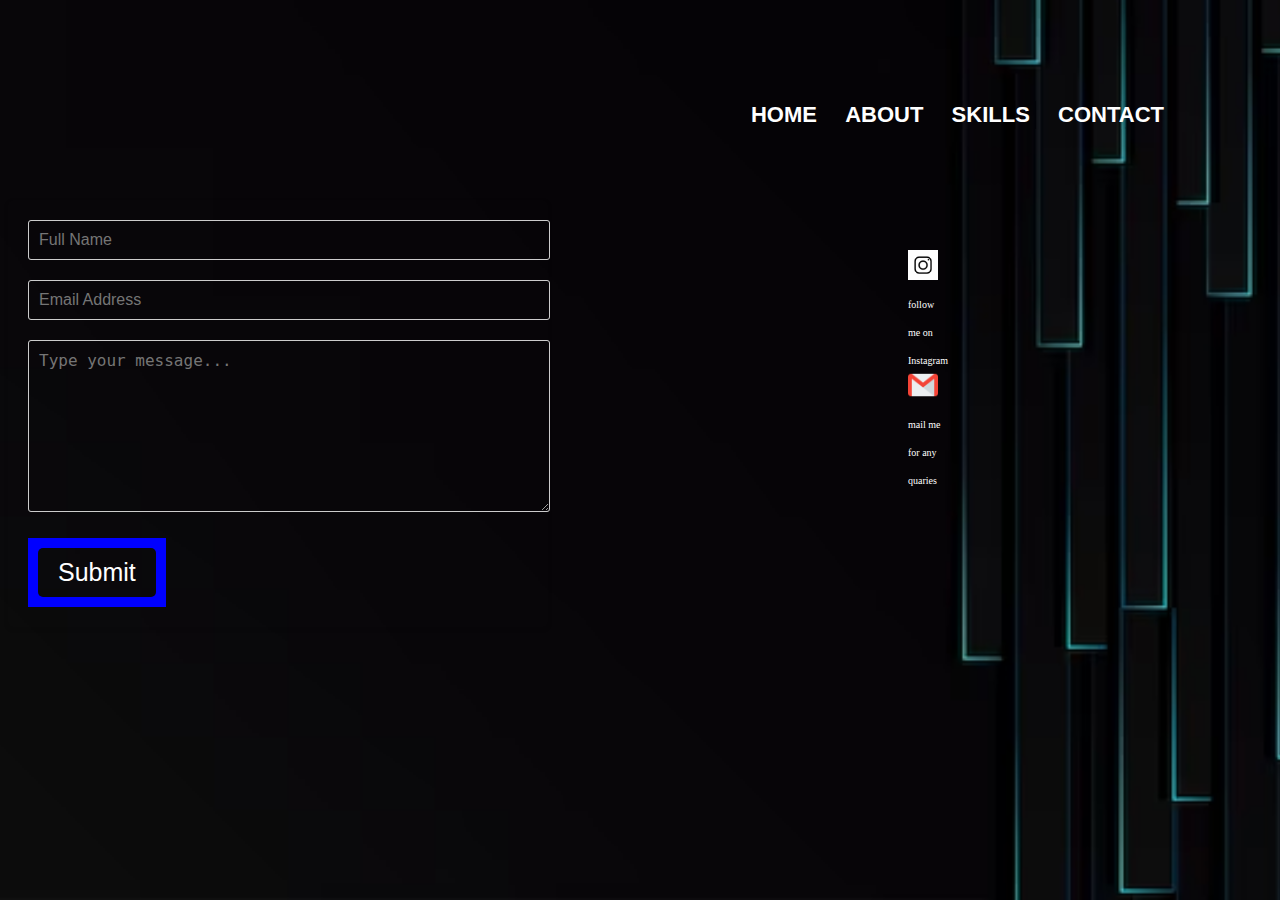
==== contact.html @ ee3bd9ca "it's about my personal portfolio" ====
<!DOCTYPE html>
<html lang="en">
<head>
    <meta charset="UTF-8">
    <meta name="viewport" content="width=<device-width>, initial-scale=1.0">
    <title>contact</title>
    <link rel="stylesheet" href="contact.css">
</head>
<body>
    <div id="b1">
        <button  class="head">
            <a href="index.html">
                HOME
            </a>
            </button>
            <button class="head">
            <a href="about1.html">
                ABOUT
            </a>
            </button>
            <button class="head">
            <a href="skills.html">
                 SKILLS
            </a>     
            </button>
            <button class="head">
            <a href="contact.html">
                CONTACT
            </a>
            </button>
    </div>
    <div id="b2">
        <div id="b2">
            <form class="contact-form">
                <div class="form-section">
                    <div class="full-name">
                        <input type="text" required placeholder="Full Name">
                    </div>
                    <div class="email">
                        <input type="email" required placeholder="Email Address">
                    </div>
                    <div class="message">
                        <textarea name="message" placeholder="Type your message..." required></textarea>
                    </div>
                    <div class="submit-button">
                        <button class="but" style="background-color: blue; color: white; background-image: none; padding: 10px;">
                        <input type="submit" value="Submit">
                        </button>
                    </div>
                </div>
            </form>
        </div>
        <div class="n">
        <div class="n1">
            <a href="">
             <img src="insta.jpg" height="30px">
            </a>
            <p style="font-size: 10px; display: inline;">
                follow me on Instagram
            </p>
            <a href="">
             <img src="mail.png" height="30px">
            </a>
            <p style="font-size: 10px; display: inline;">
                mail me for any quaries
            </p>
        </div>
        </div>
</body>
</html>
---- contact.css ----
*{
    font-size: 25px;
    background-image: url(img70.avif);
    background-position: center;
    background-repeat: no-repeat;
    background-attachment: fixed;
    background-size: cover;
    color: white;
  }
  h2{
    font-size: 36px;
    position: relative;
    top: 10;
  }
  button{
    border: none;
    background-color:aliceblue;
    margin-right: 10px;
    font-size:22px;
  }
  button:hover{
    box-shadow: 0 8px 16px 0 rgba(255, 255, 255, 0.2), 0 6px 20px 0 rgba(253, 252, 252, 0.19);
  }
  button:active{
    box-shadow: 0 8px 16px 0 rgba(255, 255, 255, 0.2), 0 6px 20px 0 rgba(253, 252, 252, 0.19);
  }
  a{
    font-size: 22px;
    text-decoration: none;
    font-weight: 650;
  }
  .head{
    width:fit-content ;
  }
  #b1{
    position: absolute;
    top: 100px;
    right: 100px;
    background-color: aliceblue;
  
  }
  .form{
    position: absolute;
    top: 100vh;
    margin-left: 10%;
    color: white;
}
.content-form{
    display: grid;
    grid-template-columns: repeat(3, 1fr);
    grid-gap: 0;
    margin-top: 53vh;
    margin-left: 10vh;
    color: white;
}
.content section{
    margin-top: 0vh;
    margin-left: 0vh;
    color: white;
}
#b2{
    background-color: white;
}
.contact-form {
    background-color: white;
    width: 500px; /* Adjust as needed */
    margin: 0 auto; /* Center horizontally */
    padding: 20px;
    border-radius: 5px; /* Add some rounded corners */
    box-shadow: 0 2px 5px rgba(0, 0, 0, 0.1); /* Subtle shadow */
}

.form-section {
    display: flex; /* Arrange fields side-by-side */
    flex-wrap: wrap; /* Wrap to next line if needed */
    gap: 20px; /* Spacing between fields */
}

.full-name, .email, .message {
    width: 600px; /* Full width across the available space */
}

.full-name input, .email input, .message textarea {
    border: 1px solid #ccc; /* Simple border */
    padding: 10px; /* Space for comfortable input */
    font-size: 16px;
    width: 100%;
    background-color: #f5f5f5; /* Light background for fields */
    border-radius: 3px; /* Rounded corners for inputs/textarea */
}

.message textarea {
    height: 150px; /* Adjust textarea height as needed */
}

.submit-button input {
    background-color: #3498db; /* Blue button color */
    color: white;
    padding: 10px 20px; /* Larger button area */
    border: none; /* Remove default border */
    border-radius: 5px; /* Rounded button corners */
    cursor: pointer; /* Indicate clickable */
    transition: background-color 0.2s ease; /* Smooth hover effect */
}
.contact-form span {
    display: block; /* Ensure labels are shown on separate lines */
    font-size: 14px;
    color: #666;
    margin-bottom: 5px; /* Space between label and input */
}

/* Optional improvements: */

/* Adjust font family, colors, and sizes to match your preferences */
/* Add CSS media queries for responsiveness on different screen sizes */
#b2{
    position: absolute;
    top: 100px;
    display: inline;
}
.n{
    display: inline;

}
.n1{
    display: inline;
    position: absolute;
    top: 150px;
    left: 900px;
    width: fit-content;
}
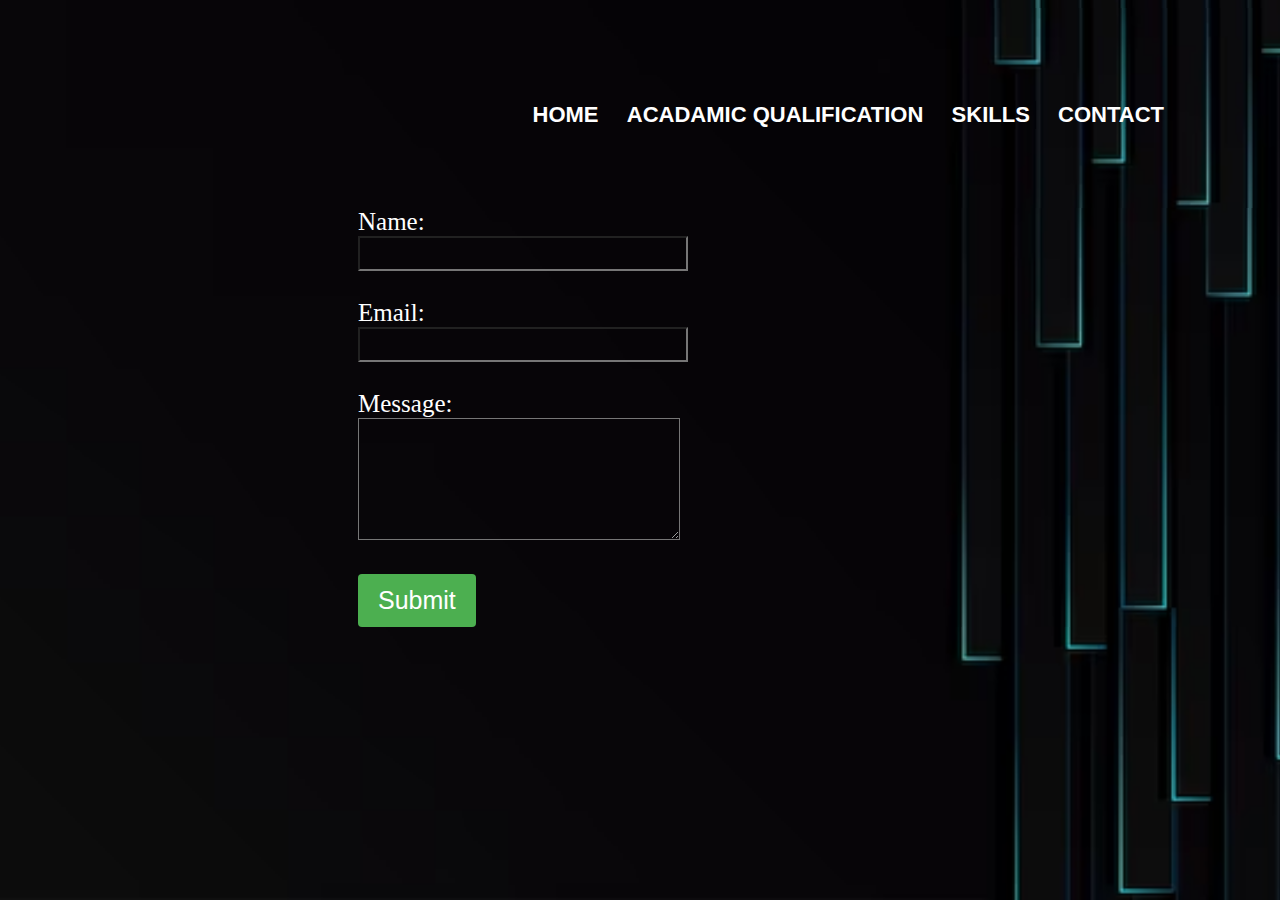
==== commit b8663d07: "changes" ====
--- a/contact.html
+++ b/contact.html
@@ -5,6 +5,8 @@
     <meta name="viewport" content="width=<device-width>, initial-scale=1.0">
     <title>contact</title>
     <link rel="stylesheet" href="contact.css">
+    <script src="contact.js">
+    </script>
 </head>
 <body>
     <div id="b1">
@@ -14,8 +16,8 @@
             </a>
             </button>
             <button class="head">
-            <a href="about1.html">
-                ABOUT
+            <a href="about.html">
+                ACADAMIC QUALIFICATION
             </a>
             </button>
             <button class="head">
@@ -29,42 +31,18 @@
             </a>
             </button>
     </div>
-    <div id="b2">
-        <div id="b2">
-            <form class="contact-form">
-                <div class="form-section">
-                    <div class="full-name">
-                        <input type="text" required placeholder="Full Name">
-                    </div>
-                    <div class="email">
-                        <input type="email" required placeholder="Email Address">
-                    </div>
-                    <div class="message">
-                        <textarea name="message" placeholder="Type your message..." required></textarea>
-                    </div>
-                    <div class="submit-button">
-                        <button class="but" style="background-color: blue; color: white; background-image: none; padding: 10px;">
-                        <input type="submit" value="Submit">
-                        </button>
-                    </div>
-                </div>
-            </form>
-        </div>
-        <div class="n">
-        <div class="n1">
-            <a href="">
-             <img src="insta.jpg" height="30px">
-            </a>
-            <p style="font-size: 10px; display: inline;">
-                follow me on Instagram
-            </p>
-            <a href="">
-             <img src="mail.png" height="30px">
-            </a>
-            <p style="font-size: 10px; display: inline;">
-                mail me for any quaries
-            </p>
-        </div>
-        </div>
+    <div class="parent">
+        <form onsubmit="handleSubmit(event)">
+          <label for="name">Name:</label><br>
+          <input type="text" id="name" name="name" required><br><br>
+          <label for="email">Email:</label><br>
+          <input type="email" id="email" name="email" required><br><br>
+          
+          <label for="message">Message:</label><br>
+          <textarea id="message" name="message" rows="4" required></textarea><br><br>
+          
+          <input type="submit" value="Submit">
+        </form>
+    </div>
 </body>
 </html>--- a/contact.css
+++ b/contact.css
@@ -1,131 +1,50 @@
 *{
-    font-size: 25px;
-    background-image: url(img70.avif);
-    background-position: center;
-    background-repeat: no-repeat;
-    background-attachment: fixed;
-    background-size: cover;
-    color: white;
-  }
-  h2{
-    font-size: 36px;
-    position: relative;
-    top: 10;
-  }
-  button{
-    border: none;
-    background-color:aliceblue;
-    margin-right: 10px;
-    font-size:22px;
-  }
-  button:hover{
-    box-shadow: 0 8px 16px 0 rgba(255, 255, 255, 0.2), 0 6px 20px 0 rgba(253, 252, 252, 0.19);
-  }
-  button:active{
-    box-shadow: 0 8px 16px 0 rgba(255, 255, 255, 0.2), 0 6px 20px 0 rgba(253, 252, 252, 0.19);
-  }
-  a{
-    font-size: 22px;
-    text-decoration: none;
-    font-weight: 650;
-  }
-  .head{
-    width:fit-content ;
-  }
-  #b1{
-    position: absolute;
-    top: 100px;
-    right: 100px;
-    background-color: aliceblue;
-  
-  }
-  .form{
-    position: absolute;
-    top: 100vh;
-    margin-left: 10%;
-    color: white;
+  font-size: 25px;
+  background-image: url(img70.avif);
+  background-position: center;
+  background-repeat: no-repeat;
+  background-attachment: fixed;
+  background-size: cover;
+  color: white;
 }
-.content-form{
-    display: grid;
-    grid-template-columns: repeat(3, 1fr);
-    grid-gap: 0;
-    margin-top: 53vh;
-    margin-left: 10vh;
-    color: white;
+button:hover{
+  box-shadow: 0 8px 16px 0 rgba(255, 255, 255, 0.2), 0 6px 20px 0 rgba(253, 252, 252, 0.19);
 }
-.content section{
-    margin-top: 0vh;
-    margin-left: 0vh;
-    color: white;
+button:active{
+  box-shadow: 0 8px 16px 0 rgba(255, 255, 255, 0.2), 0 6px 20px 0 rgba(253, 252, 252, 0.19);
 }
-#b2{
-    background-color: white;
+a{
+  font-size: 22px;
+  text-decoration: none;
+  font-weight: 650;
 }
-.contact-form {
-    background-color: white;
-    width: 500px; /* Adjust as needed */
-    margin: 0 auto; /* Center horizontally */
-    padding: 20px;
-    border-radius: 5px; /* Add some rounded corners */
-    box-shadow: 0 2px 5px rgba(0, 0, 0, 0.1); /* Subtle shadow */
+.head{
+  width:fit-content ;
+  border: none;
+  margin-right: 10px;
+  font-size:22px;
 }
-
-.form-section {
-    display: flex; /* Arrange fields side-by-side */
-    flex-wrap: wrap; /* Wrap to next line if needed */
-    gap: 20px; /* Spacing between fields */
-}
-
-.full-name, .email, .message {
-    width: 600px; /* Full width across the available space */
-}
-
-.full-name input, .email input, .message textarea {
-    border: 1px solid #ccc; /* Simple border */
-    padding: 10px; /* Space for comfortable input */
-    font-size: 16px;
-    width: 100%;
-    background-color: #f5f5f5; /* Light background for fields */
-    border-radius: 3px; /* Rounded corners for inputs/textarea */
-}
-
-.message textarea {
-    height: 150px; /* Adjust textarea height as needed */
-}
-
-.submit-button input {
-    background-color: #3498db; /* Blue button color */
-    color: white;
-    padding: 10px 20px; /* Larger button area */
-    border: none; /* Remove default border */
-    border-radius: 5px; /* Rounded button corners */
-    cursor: pointer; /* Indicate clickable */
-    transition: background-color 0.2s ease; /* Smooth hover effect */
-}
-.contact-form span {
-    display: block; /* Ensure labels are shown on separate lines */
-    font-size: 14px;
-    color: #666;
-    margin-bottom: 5px; /* Space between label and input */
-}
-
-/* Optional improvements: */
-
-/* Adjust font family, colors, and sizes to match your preferences */
-/* Add CSS media queries for responsiveness on different screen sizes */
-#b2{
-    position: absolute;
-    top: 100px;
-    display: inline;
-}
-.n{
-    display: inline;
+#b1{
+  position: absolute;
+  top: 100px;
+  right: 100px;
 
 }
-.n1{
-    display: inline;
-    position: absolute;
-    top: 150px;
-    left: 900px;
-    width: fit-content;
-}+.parent{
+  position:relative;
+  top: 200px;
+  left: 350px;
+  color: white;
+}
+input[type="submit"] {
+ 
+  background: #4CAF50;
+  color: white; 
+  padding: 12px 20px; 
+  border: none; 
+  border-radius: 4px;
+  cursor: pointer; 
+}
+input[type="submit"]:hover {
+  background: #4f8b52;
+}
